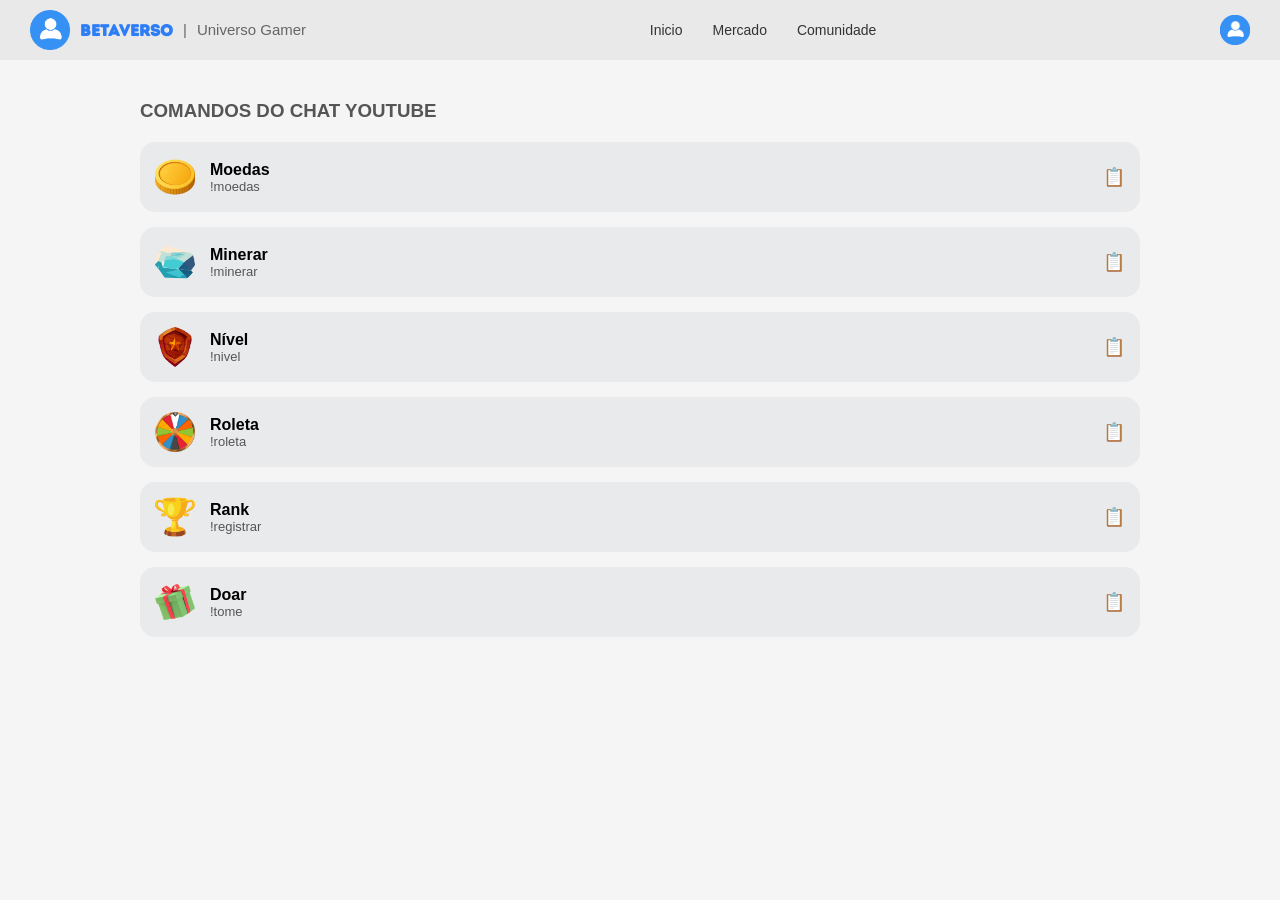
==== comunidade.html @ 3ed5290c "mudanca de php para html" ====
<!DOCTYPE html>
<html lang="pt-br">
<head>
    <meta charset="UTF-8">
    <title>Comunidade</title>
    <link rel="icon" href="img/user.png" type="image/png">
    <link rel="stylesheet" href="css/comunidade.css">
    <link rel="stylesheet" href="css/geral.css">
    <link rel="stylesheet" href="css/navbar.css">
    <link rel="stylesheet" href="css/embreve.css">
</head>
<body>

<!-- NAVBAR -->
  <nav class="navbar">

  <div class="logo-container">
    <img src="./img/user.png" alt="Logo BV">

    <div class="logo-text">
      <h1>BETAVERSO</h1>
      <span>|</span>
      <span>Universo Gamer</span>
    </div>
  </div>

  <div class="menu">
    <a href="./index.html">Inicio</a>
    <a href="./embreve.html">Mercado</a>
    <a href="./comunidade.html">Comunidade</a>
  </div>

  <div class="user-container">
    <button class="user-btn" onclick="irParaLogin()">
      <img src="./img/user.png" alt="Usuário">
    </button>
  </div>


  <script>
    function irParaLogin() {
      window.location.href = "embreve.html";
    }
  </script>
</nav>



<section class="comandos">
    <h3>COMANDOS DO CHAT YOUTUBE</h3>

<!-- CARD -->
    <div class="comando-card">

<!-- MOEDAS -->
        <div class="comando-header">
            <div class="left">
                <img src="img/moeda.png">
                <div>
                    <strong>Moedas</strong>
                    <p class="cmd">!moedas</p>
                </div>
            </div>

            <button class="copy-btn" data-copy="!moedas">📋</button>
        </div>
        <div class="comando-body">
            <p>Com esse comando você verifica quantas moedas você tem</p>
        </div>

    </div>

<!-- MINERAR -->
    <div class="comando-card">

        <div class="comando-header">
            <div class="left">
                <img src="img/minerar.png">
                <div>
                    <strong>Minerar</strong>
                    <p class="cmd">!minerar</p>
                </div>
            </div>

            <button class="copy-btn" data-copy="!minerar">📋</button>
        </div>

        <div class="comando-body">
            <p>Com esse comando você se teleporta para uma mina e coleta minérios.</p>

            <div class="sub">
                <strong>Comandos Associados</strong>

                <div class="comando-header">
                    <div class="left">
                        <img src="img/mochila.png">
                        <div>
                            <strong>Inventario</strong>
                            <p class="cmd">!inventario</p>
                            <p>Mostra seus itens</p>
                        </div>
                    </div>

                <button class="copy-btn" data-copy="!inventario">📋</button>
                </div>

                <div class="comando-header">
                    <div class="left">
                        <img src="img/carrinho.png">
                        <div>
                            <strong>Vender</strong>
                            <p class="cmd">!vender</p>
                            <p>Vende tudo</p>
                        </div>
                    </div>

                <button class="copy-btn" data-copy="!vender">📋</button>
                </div>

            </div>
        </div>

    </div>

<!-- NIVEL -->
    <div class="comando-card">
        <div class="comando-header">
            <div class="left">
                <img src="img/nivel.png">
                <div>
                    <strong>Nível</strong>
                    <p class="cmd">!nivel</p>
                </div>
            </div>

            <button class="copy-btn" data-copy="!nivel">📋</button>
        </div>
        <div class="comando-body">
            <p>Esse comando mostra seu nível</p>
        </div>
    </div>

<!-- ROLETA -->
    <div class="comando-card">
        <div class="comando-header">
            <div class="left">
                <img src="img/roleta.png">
                <div>
                    <strong>Roleta</strong>
                    <p class="cmd">!roleta</p>
                </div>
            </div>

            <button class="copy-btn" data-copy="!roleta">📋</button>
        </div>
        <div class="comando-body">
            <p>Com esse comando você pode girar uma roleta invisivel para tentar ganhar moedas.</p>
        </div>
    </div>

<!-- RANK -->
    <div class="comando-card">

        <div class="comando-header">
            <div class="left">
                <img src="img/rank.png">
                <div>
                    <strong>Rank</strong>
                    <p class="cmd">!registrar</p>
                </div>
            </div>

            <button class="copy-btn" data-copy="!registrar">📋</button>
        </div>

        <div class="comando-body">
            <p>Você so aparecerá no Rank se usar esse comando.</p>

            <div class="sub">
                <strong>Comandos Associados</strong>

                <div class="comando-header">
                    <div class="left">
                        <img src="img/moeda.png">
                        <div>
                            <strong>Top Moedas</strong>
                            <p class="cmd">!topmoedas</p>
                            <p>Verifique quem esta no Rank e em qual posição cada um está de acordo com sua riqueza.</p>
                        </div>
                    </div>

                <button class="copy-btn" data-copy="!topmoedas">📋</button>
                </div>
            </div>
        </div>
    </div>

<!-- DOAR -->
    <div class="comando-card">
        <div class="comando-header">
            <div class="left">
                <img src="img/presente.png">
                <div>
                    <strong>Doar</strong>
                    <p class="cmd">!tome</p>
                </div>
            </div>

            <button class="copy-btn" data-copy="!tome">📋</button>
        </div>
        <div class="comando-body">
            <p>Doe moedas para seus amigos usando esse comando.</p>
        </div>
    </div>


</section>

<script src="acao/comunidade.js"></script>
</body>
</html>
---- css/comunidade.css ----
* {
    margin: 0;
    padding: 0;
    box-sizing: border-box;
    font-family: Arial, sans-serif;
}

body {
    background: #cfd4d9;
}

.comandos {
    max-width: 1000px;
    margin: 40px auto;
}

.comandos h3 {
    margin-bottom: 20px;
    color: #555;
}

/* CARD */
.comando-card {
    background: #e9eaec;
    border-radius: 15px;
    margin-bottom: 15px;
    overflow: hidden;
    cursor: pointer;
    transition: 0.3s;
}

/* Hover igual anterior */
.comando-card:hover {
    transform: translateY(-5px) scale(1.01);
    box-shadow: 0 10px 25px rgba(0,0,0,0.15);
}

/* HEADER */
.comando-header {
    display: flex;
    justify-content: space-between;
    align-items: center;
    padding: 15px;
}

.left {
    display: flex;
    align-items: center;
    gap: 15px;
}

.left img {
    width: 40px;
}

.cmd {
    font-size: 13px;
    color: #555;
}

/* BOTÃO COPIAR */
.copy-btn {
    border: none;
    background: transparent;
    font-size: 18px;
    cursor: pointer;
}

/* BODY (colapsado) */
.comando-body {
    max-height: 0;
    overflow: hidden;
    padding: 0 15px;
    background: #dcdcdc;
    transition: max-height 0.4s ease, padding 0.3s;
}

/* QUANDO ABERTO */
.comando-card.active .comando-body {
    max-height: 500px;
    padding: 15px;
}

/* SUB CARDS */
.sub {
    margin-top: 15px;
}

.sub-card {
    background: #eee;
    border-radius: 10px;
    padding: 10px;
    margin-top: 10px;
}
---- css/geral.css ----
* {
  margin: 0;
  padding: 0;
  box-sizing: border-box;
  font-family: Arial, sans-serif;
}

body {
  background-color: #f5f5f5;
}

/* FONTES PADRÃO */
.text h1 {
    color: #555;
    font-size: 40px;
    font-weight: bold;
    margin-bottom: 10px;
    font-family: 'IntroRust';
}

.text h2 { /* FONTE PARA DESTAQUES */
    color: #2d7df6;
    font-size: 30px;
    margin-bottom: 10px;
    font-family: 'IntroRust';
}

.text h3 {
    color: #666;
    font-size: 25px;
    font-weight: bold;
    margin-bottom: 50px;
    text-align: center;
}

.text p {
    color: #666;
    font-size: 22px;
}
---- css/navbar.css ----
/* FONTE LOGO */
@font-face {
  font-family: 'IntroRust';
  src: url('../font/IntroRust.otf') format('opentype');
  font-weight: normal;
  font-style: normal;
}

/* NAVBAR */
.navbar {
  display: flex;
  align-items: center;
  justify-content: space-between;
  background-color: #e9e9e9;
  padding: 10px 30px;
}

/* CONTAINER ESQUERDA */
.logo-container {
  display: flex;
  align-items: center;
  gap: 10px;
}

.logo-container img {
  width: 40px;
  height: 40px;
}

.logo-text {
  display: flex;
  gap: 10px;
}

.logo-text h1 {
  font-size: 16px;
  color: #2d7df6;
  font-family: 'IntroRust';
}

.logo-text span {
  font-size: 15px;
  color: #666;
}

/* MENU */
.menu {
  display: flex;
  gap: 30px;
}

.menu a {
  text-decoration: none;
  color: #333;
  font-size: 14px;
  transition: 0.3s;
}

.menu a:hover {
  color: #2d7df6;
  font-weight: bold
}

/* USUÁRIO */
.user-container {
  display: flex;
  align-items: center;
}

.user-container img {
  width: 30px;
  height: 30px;
}

.user-btn {
  width: 30px;
  height: 30px;
  border-radius: 50%;
  background-color: #2d7df6;
  display: flex;
  align-items: center;
  justify-content: center;
  cursor: pointer;
  border: none;
}

.user-btn i {
  color: white;
  font-size: 18px;
}
---- css/embreve.css ----
/* PAGE EM BREVE */
.img-breve img {
    width: 200px;
}

.container-breve {
    width: 100%;
    height: 500px;
    display: flex;
    justify-content: center;
}

.content-breve {
    display: flex;
    align-items: center;
    gap: 40px;
}
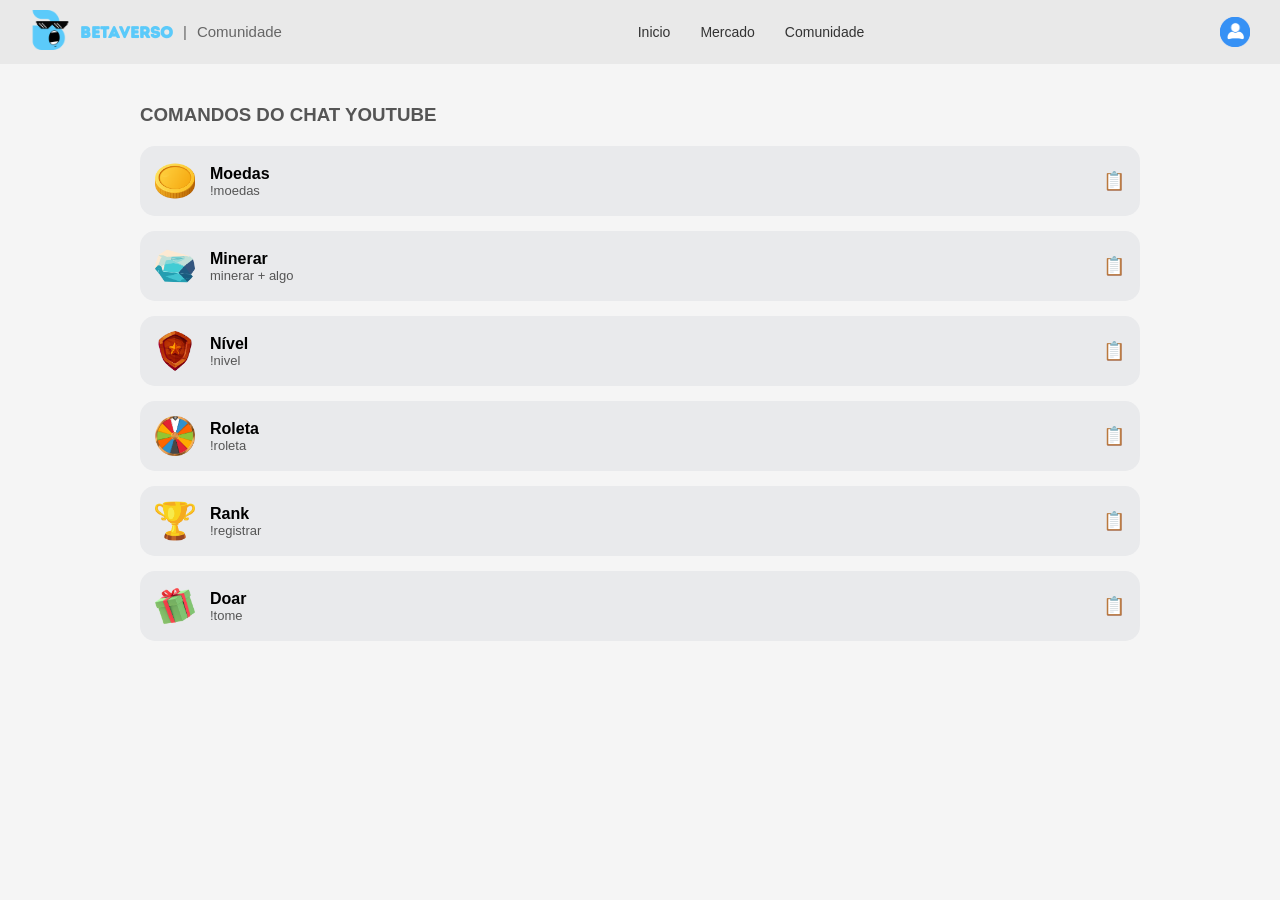
==== commit 79a93da1: "Atualização projeto completo" ====
--- a/comunidade.html
+++ b/comunidade.html
@@ -3,7 +3,7 @@
 <head>
     <meta charset="UTF-8">
     <title>Comunidade</title>
-    <link rel="icon" href="img/user.png" type="image/png">
+    <link rel="icon" href="img/logo.png" type="image/png">
     <link rel="stylesheet" href="css/comunidade.css">
     <link rel="stylesheet" href="css/geral.css">
     <link rel="stylesheet" href="css/navbar.css">
@@ -15,12 +15,13 @@
   <nav class="navbar">
 
   <div class="logo-container">
-    <img src="./img/user.png" alt="Logo BV">
+    <a href="./index.html"><img src="./img/logo.png" alt="Logo BV"></a>
+    
 
     <div class="logo-text">
       <h1>BETAVERSO</h1>
       <span>|</span>
-      <span>Universo Gamer</span>
+      <span>Comunidade</span>
     </div>
   </div>
 
@@ -78,15 +79,16 @@
                 <img src="img/minerar.png">
                 <div>
                     <strong>Minerar</strong>
-                    <p class="cmd">!minerar</p>
-                </div>
-            </div>
-
-            <button class="copy-btn" data-copy="!minerar">📋</button>
-        </div>
-
-        <div class="comando-body">
-            <p>Com esse comando você se teleporta para uma mina e coleta minérios.</p>
+                    <p class="cmd">minerar + algo</p>
+                </div>
+            </div>
+
+            <button class="copy-btn" data-copy="minerar ...">📋</button>
+        </div>
+
+        <div class="comando-body">
+            <p>Com esse comando você se teleporta para uma mina e coleta minérios. Para usar ele você precisa escrever minerar + algo aleatório</br>
+               Exemplo:minerar aqui</p>
 
             <div class="sub">
                 <strong>Comandos Associados</strong>
@@ -110,11 +112,38 @@
                         <div>
                             <strong>Vender</strong>
                             <p class="cmd">!vender</p>
-                            <p>Vende tudo</p>
-                        </div>
-                    </div>
-
-                <button class="copy-btn" data-copy="!vender">📋</button>
+                            <p>Vende todo seu invetário</p>
+                        </div>
+                    </div>
+
+                <button class="copy-btn" data-copy="!vender minerio">📋</button>
+                </div>
+
+                <div class="comando-header">
+                    <div class="left">
+                        <img src="img/carrinho.png">
+                        <div>
+                            <strong>Vender Tudo Específico</strong>
+                            <p class="cmd">!vender minerio</p>
+                            <p>Vende todas as unidades do seu invetário de um minerio específico</p>
+                            <p class="cmd">Exemplo: !vender pedra</p>
+                        </div>
+                    </div>
+
+                <button class="copy-btn" data-copy="!vender minerio">📋</button>
+                </div>
+
+                <div class="comando-header">
+                    <div class="left">
+                        <img src="img/carrinho.png">
+                        <div>
+                            <strong>Vender Específico</strong>
+                            <p class="cmd">!vender minerio qtd</p>
+                            <p>Vende uma quantidade específica de um minerio específico do seu inventário</p>
+                        </div>
+                    </div>
+
+                <button class="copy-btn" data-copy="!vender minerio qtd">📋</button>
                 </div>
 
             </div>
--- a/css/navbar.css
+++ b/css/navbar.css
@@ -34,7 +34,7 @@
 
 .logo-text h1 {
   font-size: 16px;
-  color: #2d7df6;
+  color: #5bcafa;
   font-family: 'IntroRust';
 }
 
